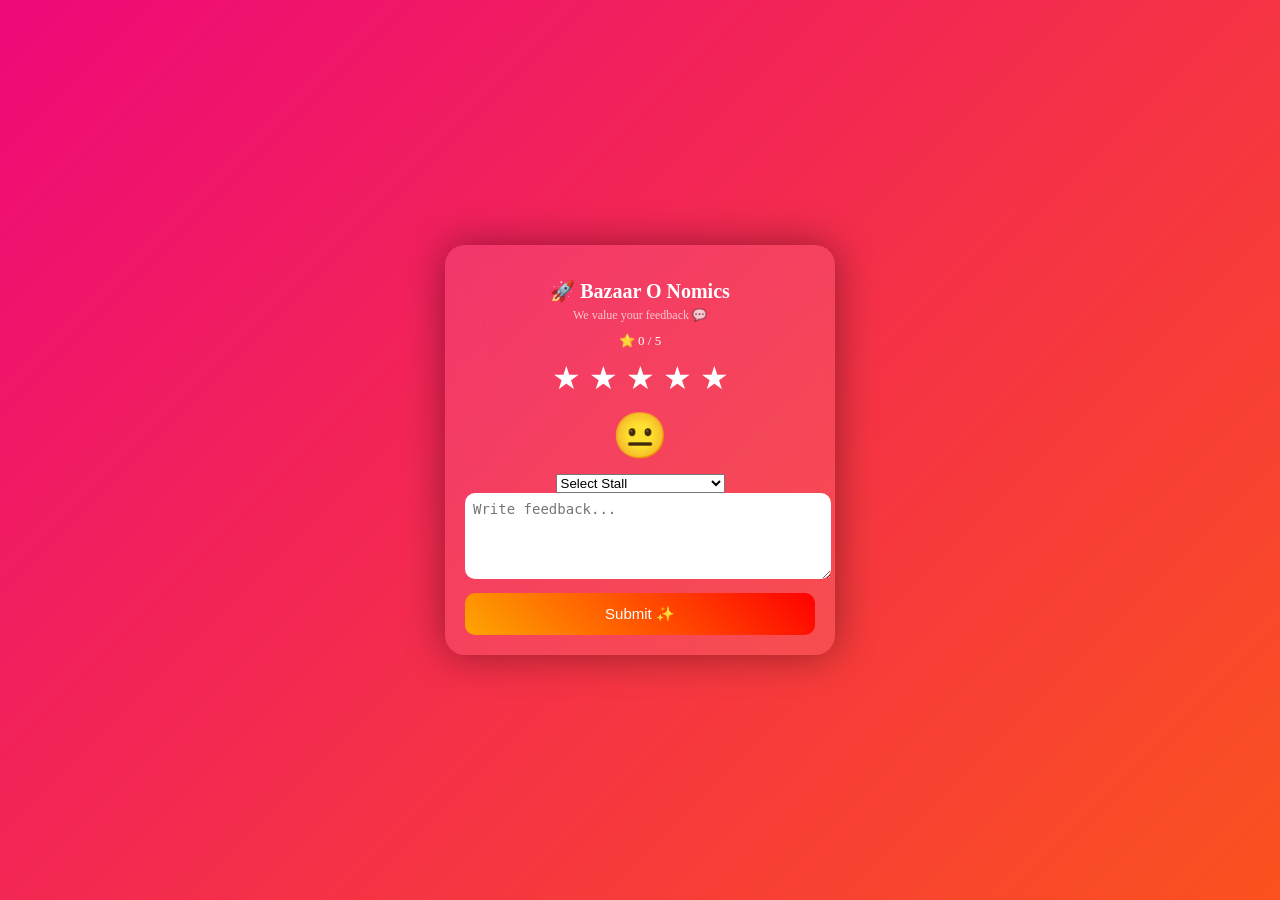
==== feedback.html @ f9436d48 "Add files via upload" ====
<!DOCTYPE html>
<html lang="en">
<head>
<meta charset="UTF-8">
<title>Bazaar O Nomics Feedback</title>
<link rel="stylesheet" href="style.css">
<meta name="viewport" content="width=device-width, initial-scale=1.0">
</head>

<body>

<div class="container">
  <h1>🚀 Bazaar O Nomics</h1>
  <div class="subtitle">We value your feedback 💬</div>

  <div class="live-rating" id="liveRating">⭐ 0 / 5</div>

  <div class="stars">
    <span>★</span>
    <span>★</span>
    <span>★</span>
    <span>★</span>
    <span>★</span>
  </div>

  <div class="emoji" id="emoji">😐</div>

  <select id="stall">
  <option value="">Select Stall</option>

  <option value="LAKSMI ROOPS">LAKSMI ROOPS</option>
  <option value="DOODLE BOOTH">DOODLE BOOTH</option>
  <option value="CHATKARA JUNCTION">CHATKARA JUNCTION</option>
  <option value="SIP AND CHILL">SIP AND CHILL</option>
  <option value="GREEN SCRIPTRES">GREEN SCRIPTRES</option>
  <option value="SWAAD & SINGAR">SWAAD & SINGAR</option>
  <option value="GLAMOUR & GRACE">GLAMOUR & GRACE</option>
  <option value="BOTTLE BONANZA">BOTTLE BONANZA</option>
  <option value="MEHENDI MAHAL">MEHENDI MAHAL</option>
  <option value="The Radhi's Art">The Radhi's Art</option>
  <option value="FUNSHOT">FUNSHOT</option>
  <option value="HUNGRY SIP">HUNGRY SIP</option>
  <option value="BALANCE ZONE">BALANCE ZONE</option>
  <option value="KALA KRITI">KALA KRITI</option>
  <option value="MASTI KI PATHASHALA">MASTI KI PATHASHALA</option>

</select>

  <textarea id="text" placeholder="Write feedback..."></textarea>

  <button onclick="submitFeedback()">Submit ✨</button>
</div>

<!-- 🔊 PREMIUM SOUND -->
<audio id="clickSound">
  <source src="https://cdn.pixabay.com/download/audio/2022/03/15/audio_c8c8a73467.mp3?filename=click-124467.mp3" type="audio/mpeg">
</audio>

<script src="script.js"></script>

</body>
</html>
---- style.css ----
body {
  margin: 0;
  font-family: 'Segoe UI';
  min-height: 100vh;
  display: flex;
  justify-content: center;
  align-items: center;

  background: linear-gradient(-45deg, #667eea, #764ba2, #ff6a00, #ee0979);
  background-size: 400% 400%;
  animation: gradientBG 10s ease infinite;
}

@keyframes gradientBG {
  0% {background-position: 0% 50%;}
  50% {background-position: 100% 50%;}
  100% {background-position: 0% 50%;}
}

.container {
  backdrop-filter: blur(20px);
  background: rgba(255,255,255,0.1);
  padding: 20px;
  border-radius: 20px;
  text-align: center;
  color: white;
  width: 90%;
  max-width: 350px;
  box-shadow: 0 0 40px rgba(0,0,0,0.4);
}

h1 {
  margin-bottom: 5px;
  font-size: 20px;
}

.subtitle {
  font-size: 12px;
  opacity: 0.7;
  margin-bottom: 10px;
}

.live-rating {
  font-size: 13px;
  margin-bottom: 10px;
}

/* ⭐ STARS */
.stars {
  display: flex;
  justify-content: center;
  gap: 8px;
}

.stars span {
  font-size: 32px;
  cursor: pointer;
  transition: 0.3s;
}

.stars span:active {
  transform: scale(1.3);
}

.stars span.active {
  color: gold;
}

/* 😀 EMOJI */
.emoji {
  font-size: 45px;
  margin: 12px 0;
}

.emoji.animate {
  animation: emojiMagic 0.5s ease;
}

@keyframes emojiMagic {
  0% {transform: scale(0.6); opacity: 0;}
  50% {transform: scale(1.4);}
  100% {transform: scale(1);}
}

/* 📝 TEXTAREA */
textarea {
  width: 100%;
  height: 70px;
  border-radius: 10px;
  border: none;
  padding: 8px;
  font-size: 14px;
}

/* 🚀 BUTTON */
button {
  margin-top: 10px;
  padding: 12px;
  width: 100%;
  border: none;
  border-radius: 10px;
  background: linear-gradient(45deg, orange, red);
  color: white;
  font-size: 15px;
  cursor: pointer;
}

button:active {
  transform: scale(0.96);
}

/* 📱 EXTRA SMALL DEVICES */
@media (max-width: 400px) {
  .stars span {
    font-size: 28px;
  }

  .emoji {
    font-size: 40px;
  }

  h1 {
    font-size: 18px;
  }
}
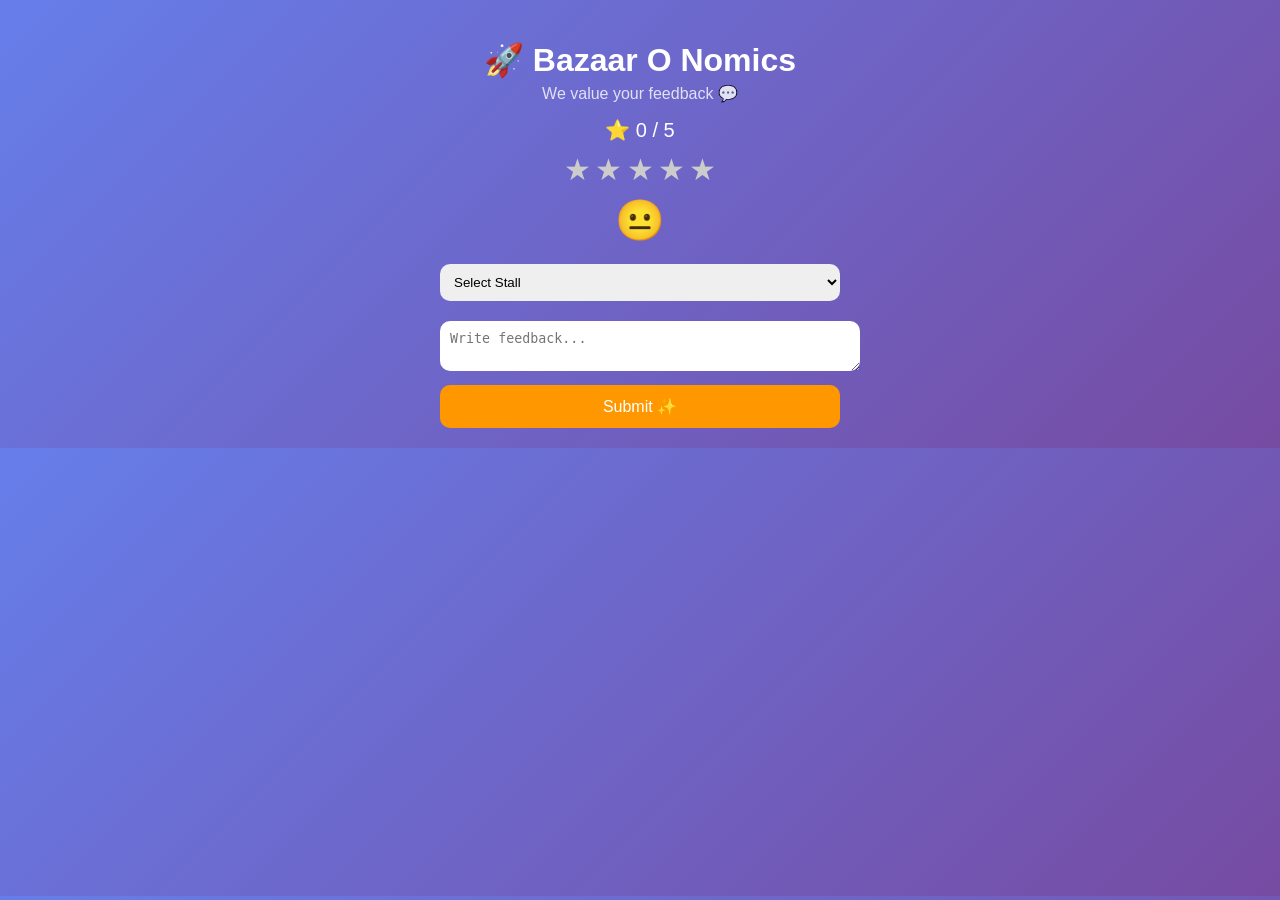
==== commit d9ea29f8: "Revamp feedback.html with new styles and features Updated the feedback form with a new layout and en" ====
--- a/feedback.html
+++ b/feedback.html
@@ -3,8 +3,76 @@
 <head>
 <meta charset="UTF-8">
 <title>Bazaar O Nomics Feedback</title>
-<link rel="stylesheet" href="style.css">
 <meta name="viewport" content="width=device-width, initial-scale=1.0">
+
+<style>
+body {
+  margin: 0;
+  font-family: Arial, sans-serif;
+  background: linear-gradient(135deg, #667eea, #764ba2);
+  color: white;
+  text-align: center;
+}
+
+.container {
+  padding: 20px;
+  max-width: 400px;
+  margin: auto;
+}
+
+h1 {
+  margin-bottom: 5px;
+}
+
+.subtitle {
+  margin-bottom: 15px;
+  opacity: 0.8;
+}
+
+.live-rating {
+  font-size: 20px;
+  margin: 10px 0;
+}
+
+.stars span {
+  font-size: 30px;
+  cursor: pointer;
+  color: #ccc;
+}
+
+.stars span.active {
+  color: gold;
+}
+
+.emoji {
+  font-size: 40px;
+  margin: 10px 0;
+}
+
+select, textarea {
+  width: 100%;
+  padding: 10px;
+  margin: 10px 0;
+  border-radius: 10px;
+  border: none;
+}
+
+button {
+  width: 100%;
+  padding: 12px;
+  border: none;
+  border-radius: 10px;
+  background: #ff9800;
+  color: white;
+  font-size: 16px;
+  cursor: pointer;
+}
+
+button:hover {
+  background: #e68900;
+}
+</style>
+
 </head>
 
 <body>
@@ -15,7 +83,7 @@
 
   <div class="live-rating" id="liveRating">⭐ 0 / 5</div>
 
-  <div class="stars">
+  <div class="stars" id="stars">
     <span>★</span>
     <span>★</span>
     <span>★</span>
@@ -25,38 +93,95 @@
 
   <div class="emoji" id="emoji">😐</div>
 
+  <!-- ✅ FIXED STALL LIST -->
   <select id="stall">
-  <option value="">Select Stall</option>
+    <option value="">Select Stall</option>
 
-  <option value="LAKSMI ROOPS">LAKSMI ROOPS</option>
-  <option value="DOODLE BOOTH">DOODLE BOOTH</option>
-  <option value="CHATKARA JUNCTION">CHATKARA JUNCTION</option>
-  <option value="SIP AND CHILL">SIP AND CHILL</option>
-  <option value="GREEN SCRIPTRES">GREEN SCRIPTRES</option>
-  <option value="SWAAD & SINGAR">SWAAD & SINGAR</option>
-  <option value="GLAMOUR & GRACE">GLAMOUR & GRACE</option>
-  <option value="BOTTLE BONANZA">BOTTLE BONANZA</option>
-  <option value="MEHENDI MAHAL">MEHENDI MAHAL</option>
-  <option value="The Radhi's Art">The Radhi's Art</option>
-  <option value="FUNSHOT">FUNSHOT</option>
-  <option value="HUNGRY SIP">HUNGRY SIP</option>
-  <option value="BALANCE ZONE">BALANCE ZONE</option>
-  <option value="KALA KRITI">KALA KRITI</option>
-  <option value="MASTI KI PATHASHALA">MASTI KI PATHASHALA</option>
-
-</select>
+    <option>LAKSMI ROOPS</option>
+    <option>DOODLE BOOTH</option>
+    <option>CHATKARA JUNCTION</option>
+    <option>THE COLD SPOT</option>
+    <option>GREEN SCRIPTRES</option>
+    <option>HEALTHY CHAAT HUB</option>
+    <option>SWAAD & SINGAR</option>
+    <option>SUGANDH STATION</option>
+    <option>GLAMOUR & GRACE</option>
+    <option>BOTTLE BONANZA</option>
+    <option>HENNA HEAVEN</option>
+    <option>CIRCLE STRIKE</option>
+    <option>The Radhi's Art</option>
+    <option>INKVERA</option>
+    <option>FOOD FIESTA</option>
+    <option>BALANCE ZONE</option>
+    <option>KALA-KRITI</option>
+    <option>MASTI KI PATHASHALA</option>
+    <option>BAT BALL ADDA</option>
+    <option>SPICE AND SIP</option>
+    <option>REUSE AND RECYCLE</option>
+  </select>
 
   <textarea id="text" placeholder="Write feedback..."></textarea>
 
   <button onclick="submitFeedback()">Submit ✨</button>
 </div>
 
-<!-- 🔊 PREMIUM SOUND -->
+<!-- 🔊 SOUND -->
 <audio id="clickSound">
-  <source src="https://cdn.pixabay.com/download/audio/2022/03/15/audio_c8c8a73467.mp3?filename=click-124467.mp3" type="audio/mpeg">
+  <source src="https://cdn.pixabay.com/download/audio/2022/03/15/audio_c8c8a73467.mp3?filename=click-124467.mp3">
 </audio>
 
-<script src="script.js"></script>
+<script>
+let rating = 0;
+const stars = document.querySelectorAll("#stars span");
+const liveRating = document.getElementById("liveRating");
+const emoji = document.getElementById("emoji");
+const sound = document.getElementById("clickSound");
+
+// ⭐ STAR CLICK
+stars.forEach((star, index) => {
+  star.addEventListener("click", () => {
+    rating = index + 1;
+    updateStars();
+    updateEmoji();
+    sound.play();
+  });
+});
+
+function updateStars() {
+  stars.forEach((star, i) => {
+    star.classList.toggle("active", i < rating);
+  });
+  liveRating.innerText = `⭐ ${rating} / 5`;
+}
+
+function updateEmoji() {
+  if (rating == 1) emoji.innerText = "😡";
+  else if (rating == 2) emoji.innerText = "😕";
+  else if (rating == 3) emoji.innerText = "😐";
+  else if (rating == 4) emoji.innerText = "😊";
+  else if (rating == 5) emoji.innerText = "🤩";
+}
+
+// 🚀 SUBMIT
+function submitFeedback() {
+  const stall = document.getElementById("stall").value;
+  const text = document.getElementById("text").value;
+
+  if (!stall || rating === 0) {
+    alert("Please select stall and rating!");
+    return;
+  }
+
+  alert("✅ Feedback Submitted!\n\nStall: " + stall + "\nRating: " + rating + "\nFeedback: " + text);
+
+  // reset
+  rating = 0;
+  updateStars();
+  updateEmoji();
+  document.getElementById("text").value = "";
+  document.getElementById("stall").value = "";
+}
+</script>
 
 </body>
-</html>+</html>
